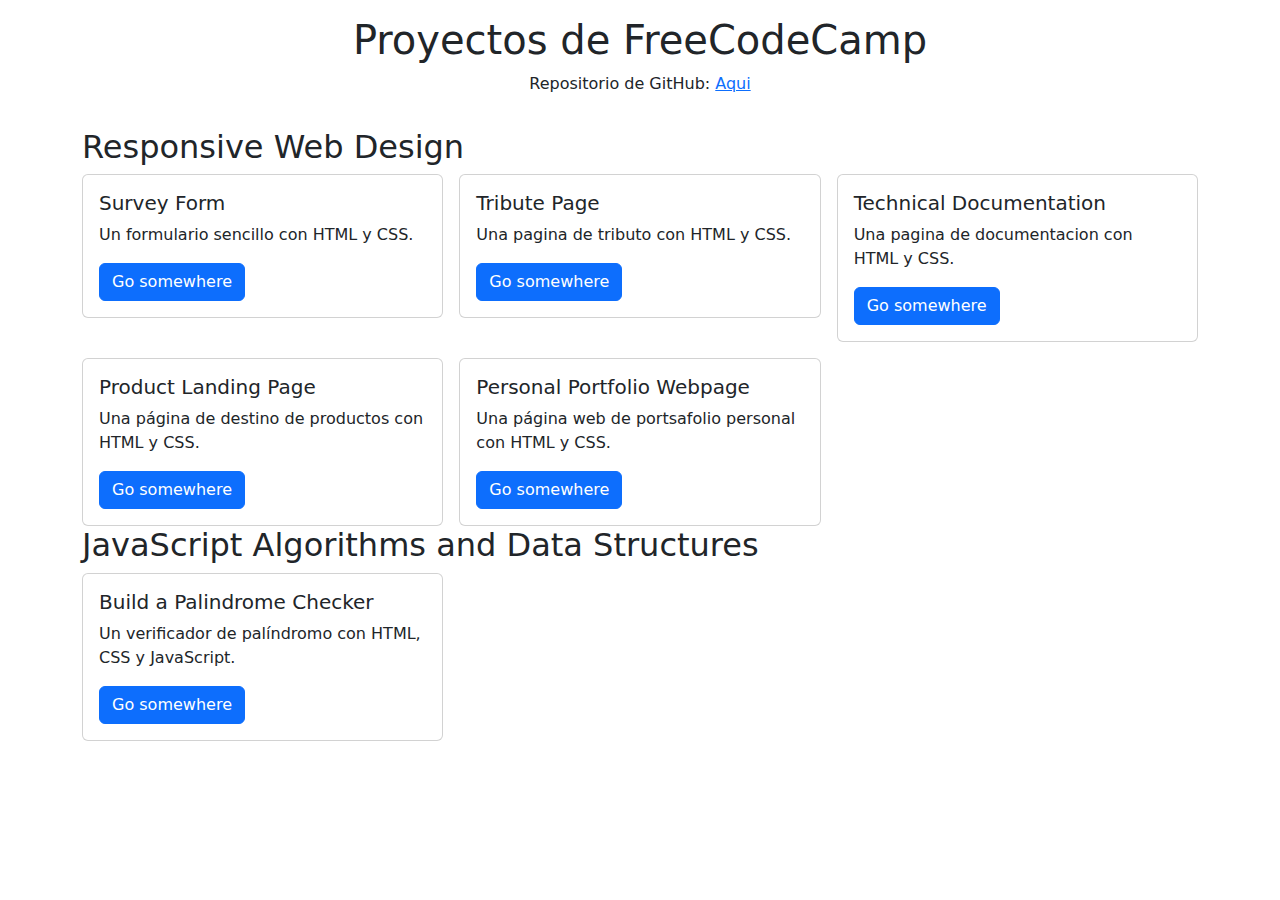
==== index.html @ 7e7b3460 "mejoras visuales" ====
<!DOCTYPE html>
<html lang="en">
  <head>
    <meta charset="UTF-8" />
    <meta name="viewport" content="width=device-width, initial-scale=1.0" />
    <title>FreeCodeCamp Projects</title>
    <link
      href="https://cdn.jsdelivr.net/npm/bootstrap@5.3.3/dist/css/bootstrap.min.css"
      rel="stylesheet"
      integrity="sha384-QWTKZyjpPEjISv5WaRU9OFeRpok6YctnYmDr5pNlyT2bRjXh0JMhjY6hW+ALEwIH"
      crossorigin="anonymous"
    />
  </head>

  <body>
    <!-- contenedor principal de Bootstrap -->
    <div class="container">
      <!-- fila de título -->
      <div class="row py-3">
        <div class="col-sm-12 text-center">
          <h1>Proyectos de FreeCodeCamp</h1>
          <p>
            Repositorio de GitHub:
            <a href="https://github.com/KingZahard01/responsive-web-design"
              >Aqui</a
            >
          </p>
        </div>
      </div>

      <!-- Topiic -->
      <h2>Responsive Web Design</h2>
      <!-- fila de tarjetas -->
      <div class="row row-cols-1 row-cols-sm-2 row-cols-md-3 g-3">
        <!-- columna -->
        <div class="col">
          <!-- tarjeta -->
          <div class="card">
            <div class="card-body">
              <h5 class="card-title">Survey Form</h5>
              <p>Un formulario sencillo con HTML y CSS.</p>
              <a
                href="./responsive-web-design/survey-form/index.html"
                class="btn btn-primary"
              >
                Go somewhere
              </a>
            </div>
          </div>
        </div>

        <!-- columna -->
        <div class="col">
          <!-- tarjeta -->
          <div class="card">
            <div class="card-body">
              <h5 class="card-title">Tribute Page</h5>
              <p>Una pagina de tributo con HTML y CSS.</p>
              <a
                href="./responsive-web-design/tribute-page/index.html"
                class="btn btn-primary"
              >
                Go somewhere
              </a>
            </div>
          </div>
        </div>

        <!-- columna -->
        <div class="col">
          <!-- tarjeta -->
          <div class="card">
            <div class="card-body">
              <h5 class="card-title">Technical Documentation</h5>
              <p>Una pagina de documentacion con HTML y CSS.</p>
              <a
                href="./responsive-web-design/technical-documentation-page/index.html"
                class="btn btn-primary"
              >
                Go somewhere
              </a>
            </div>
          </div>
        </div>

        <!-- otras columnas -->
        <!-- columna -->
        <div class="col">
          <!-- tarjeta -->
          <div class="card">
            <div class="card-body">
              <h5 class="card-title">Product Landing Page</h5>
              <p>Una página de destino de productos con HTML y CSS.</p>
              <a
                href="./responsive-web-design/product-landing-page/index.html"
                class="btn btn-primary"
              >
                Go somewhere
              </a>
            </div>
          </div>
        </div>

        <!-- columna -->
        <div class="col">
          <!-- tarjeta -->
          <div class="card">
            <div class="card-body">
              <h5 class="card-title">Personal Portfolio Webpage</h5>
              <p>Una página web de portsafolio personal con HTML y CSS.</p>
              <a
                href="./responsive-web-design/personal-portfolio-webpage/index.html"
                class="btn btn-primary"
              >
                Go somewhere
              </a>
            </div>
          </div>
        </div>
      </div>

      <h2>JavaScript Algorithms and Data Structures</h2>
      <div class="row row-cols-1 row-cols-sm-2 row-cols-md-3 g-3">
        <!-- columna -->
        <div class="col">
          <!-- tarjeta -->
          <div class="card">
            <div class="card-body">
              <h5 class="card-title">Build a Palindrome Checker</h5>
              <p>Un verificador de palíndromo con HTML, CSS y JavaScript.</p>
              <a
                href="./javascript/palindrome-checker/index.html"
                class="btn btn-primary"
              >
                Go somewhere
              </a>
            </div>
          </div>
        </div>
      </div>
    </div>
  </body>
</html>
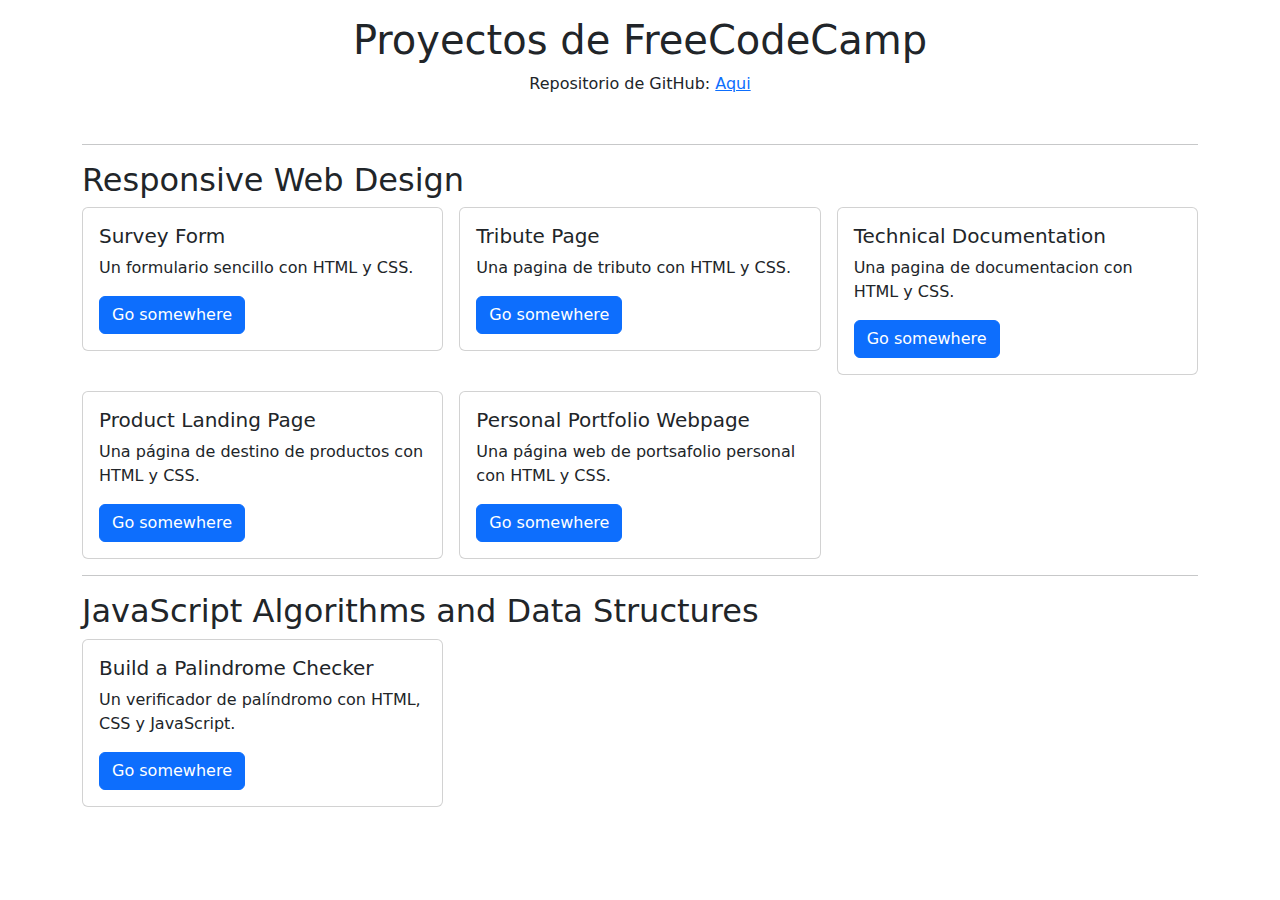
==== commit f040d30a: "estilos responsivo" ====
--- a/index.html
+++ b/index.html
@@ -28,6 +28,7 @@
         </div>
       </div>
 
+      <hr />
       <!-- Topiic -->
       <h2>Responsive Web Design</h2>
       <!-- fila de tarjetas -->
@@ -119,6 +120,7 @@
         </div>
       </div>
 
+      <hr />
       <h2>JavaScript Algorithms and Data Structures</h2>
       <div class="row row-cols-1 row-cols-sm-2 row-cols-md-3 g-3">
         <!-- columna -->
